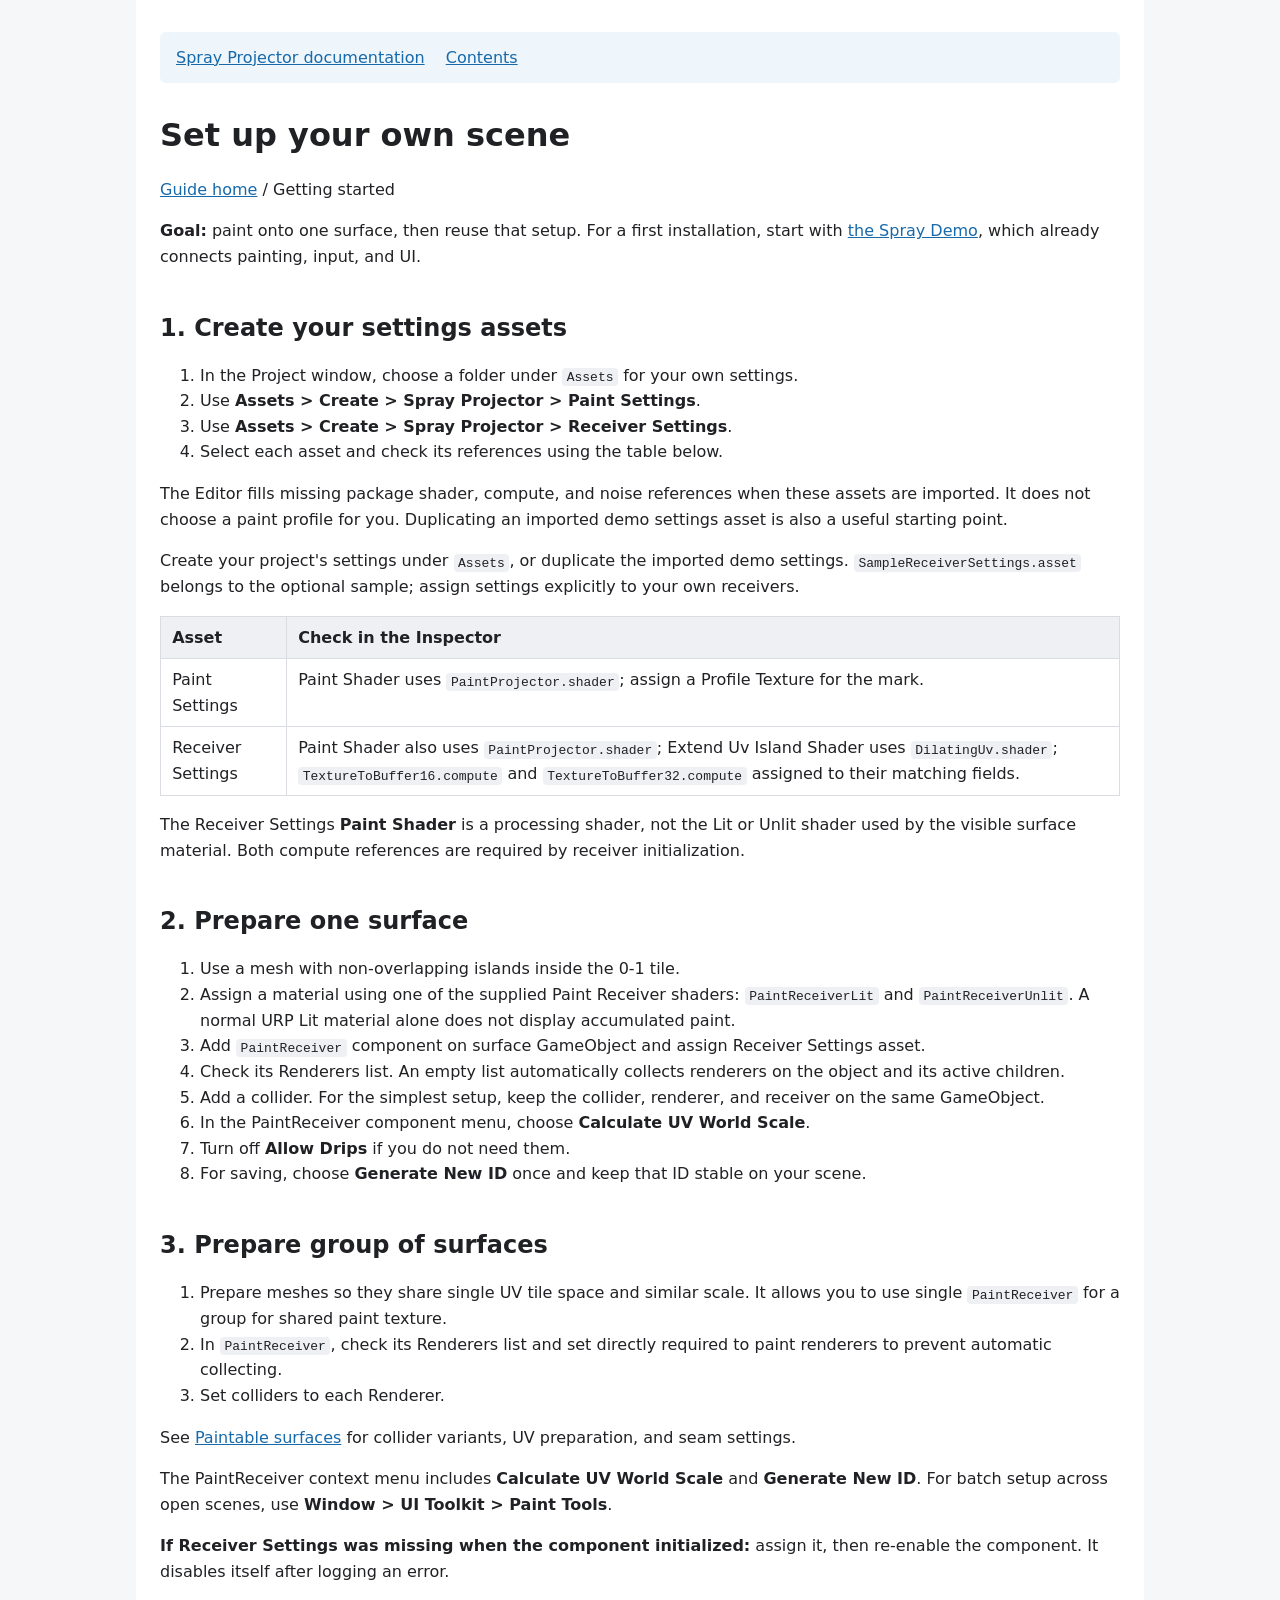
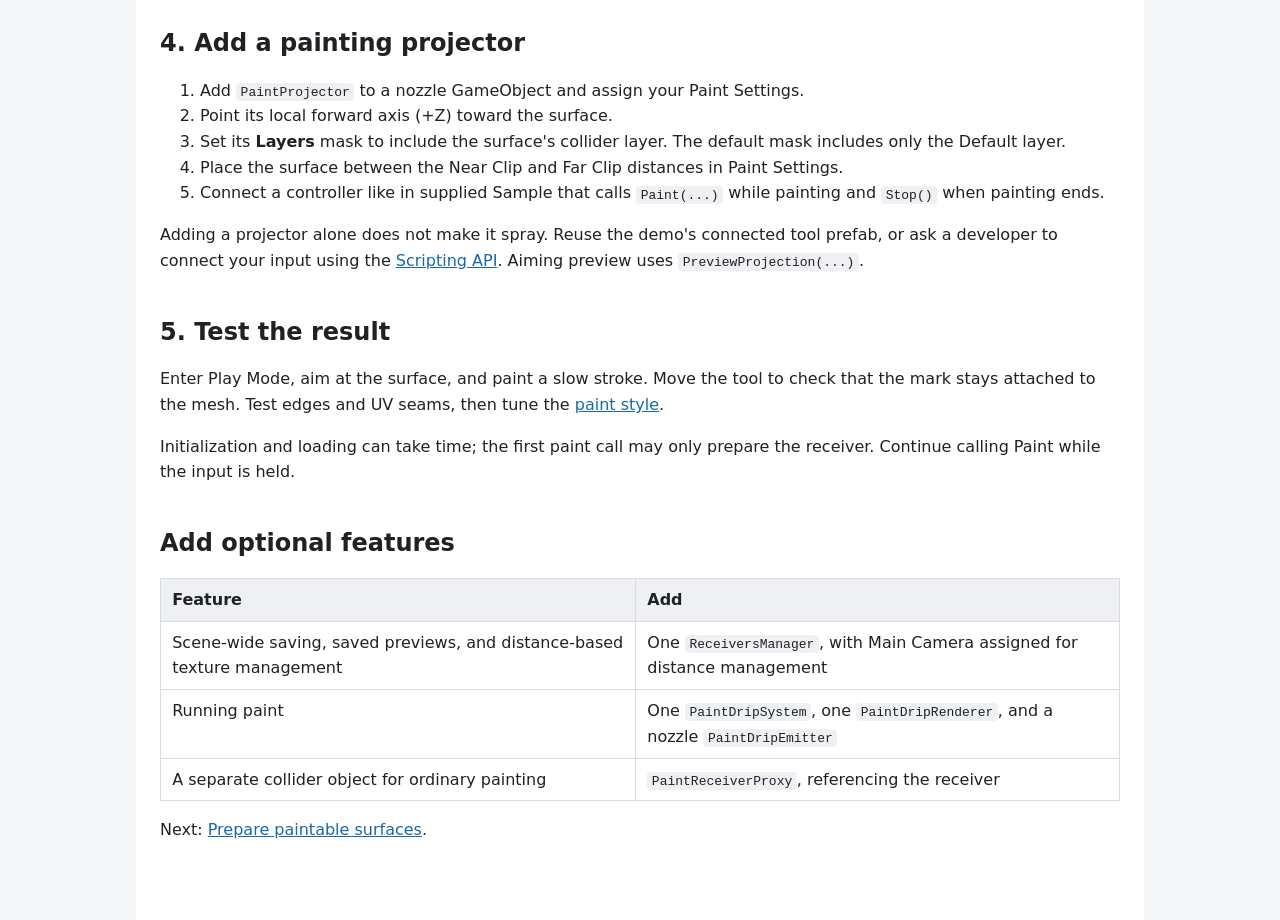
==== getting-started.html @ c1e85d7c "first commit" ====
<!doctype html>
<html lang="en">
<head><meta charset="utf-8"><meta name="viewport" content="width=device-width, initial-scale=1"><title>Set up your own scene - Spray Projector</title><link rel="stylesheet" href="documentation.css"></head><body><main><nav><a href="index.html">Spray Projector documentation</a> <a href="TableOfContents.html">Contents</a></nav><h1>Set up your own scene</h1>
<p><a href="index.html">Guide home</a> / Getting started</p>
<p><strong>Goal:</strong> paint onto one surface, then reuse that setup. For a first installation, start with <a href="sample-exploration.html">the Spray Demo</a>, which already connects painting, input, and UI.</p>
<h2>1. Create your settings assets</h2>
<ol><li>In the Project window, choose a folder under <code>Assets</code> for your own settings.</li><li>Use <strong>Assets &gt; Create &gt; Spray Projector &gt; Paint Settings</strong>.</li><li>Use <strong>Assets &gt; Create &gt; Spray Projector &gt; Receiver Settings</strong>.</li><li>Select each asset and check its references using the table below.</li></ol>
<p>The Editor fills missing package shader, compute, and noise references when these assets are imported. It does not choose a paint profile for you. Duplicating an imported demo settings asset is also a useful starting point.</p>
<p>Create your project's settings under <code>Assets</code>, or duplicate the imported demo settings. <code>SampleReceiverSettings.asset</code> belongs to the optional sample; assign settings explicitly to your own receivers.</p>
<table><thead><tr><th>Asset</th><th>Check in the Inspector</th></tr></thead><tbody>
<tr><td>Paint Settings</td><td>Paint Shader uses <code>PaintProjector.shader</code>; assign a Profile Texture for the mark.</td></tr>
<tr><td>Receiver Settings</td><td>Paint Shader also uses <code>PaintProjector.shader</code>; Extend Uv Island Shader uses <code>DilatingUv.shader</code>; <code>TextureToBuffer16.compute</code> and <code>TextureToBuffer32.compute</code> assigned to their matching fields.</td></tr>
</tbody></table>
<p>The Receiver Settings <strong>Paint Shader</strong> is a processing shader, not the Lit or Unlit shader used by the visible surface material. Both compute references are required by receiver initialization.</p>
<h2>2. Prepare one surface</h2>
<ol><li>Use a mesh with non-overlapping islands inside the 0-1 tile.</li><li>Assign a material using one of the supplied Paint Receiver shaders: <code>PaintReceiverLit</code> and <code>PaintReceiverUnlit</code>. A normal URP Lit material alone does not display accumulated paint.</li><li>Add <code>PaintReceiver</code> component on surface GameObject and assign Receiver Settings asset.</li><li>Check its Renderers list. An empty list automatically collects renderers on the object and its active children.</li><li>Add a collider. For the simplest setup, keep the collider, renderer, and receiver on the same GameObject.</li><li>In the PaintReceiver component menu, choose <strong>Calculate UV World Scale</strong>.</li><li>Turn off <strong>Allow Drips</strong> if you do not need them.</li><li>For saving, choose <strong>Generate New ID</strong> once and keep that ID stable on your scene.</li></ol>
<h2>3. Prepare group of surfaces</h2>
<ol><li>Prepare meshes so they share single UV tile space and similar scale. It allows you to use single <code>PaintReceiver</code> for a group for shared paint texture.</li><li>In <code>PaintReceiver</code>, check its Renderers list and set directly required to paint renderers to prevent automatic collecting.</li><li>Set colliders to each Renderer.</li></ol>
<p>See <a href="paintable-surfaces.html">Paintable surfaces</a> for collider variants, UV preparation, and seam settings.</p>
<p>The PaintReceiver context menu includes <strong>Calculate UV World Scale</strong> and <strong>Generate New ID</strong>. For batch setup across open scenes, use <strong>Window &gt; UI Toolkit &gt; Paint Tools</strong>.</p>
<p><strong>If Receiver Settings was missing when the component initialized:</strong> assign it, then re-enable the component. It disables itself after logging an error.</p>
<h2>4. Add a painting projector</h2>
<ol><li>Add <code>PaintProjector</code> to a nozzle GameObject and assign your Paint Settings.</li><li>Point its local forward axis (+Z) toward the surface.</li><li>Set its <strong>Layers</strong> mask to include the surface's collider layer. The default mask includes only the Default layer.</li><li>Place the surface between the Near Clip and Far Clip distances in Paint Settings.</li><li>Connect a controller like in supplied Sample that calls <code>Paint(...)</code> while painting and <code>Stop()</code> when painting ends.</li></ol>
<p>Adding a projector alone does not make it spray. Reuse the demo's connected tool prefab, or ask a developer to connect your input using the <a href="scripting-api.html">Scripting API</a>. Aiming preview uses <code>PreviewProjection(...)</code>.</p>
<h2>5. Test the result</h2>
<p>Enter Play Mode, aim at the surface, and paint a slow stroke. Move the tool to check that the mark stays attached to the mesh. Test edges and UV seams, then tune the <a href="projectors-and-paint-settings.html">paint style</a>.</p>
<p>Initialization and loading can take time; the first paint call may only prepare the receiver. Continue calling Paint while the input is held.</p>
<h2>Add optional features</h2>
<table><thead><tr><th>Feature</th><th>Add</th></tr></thead><tbody>
<tr><td>Scene-wide saving, saved previews, and distance-based texture management</td><td>One <code>ReceiversManager</code>, with Main Camera assigned for distance management</td></tr>
<tr><td>Running paint</td><td>One <code>PaintDripSystem</code>, one <code>PaintDripRenderer</code>, and a nozzle <code>PaintDripEmitter</code></td></tr>
<tr><td>A separate collider object for ordinary painting</td><td><code>PaintReceiverProxy</code>, referencing the receiver</td></tr>
</tbody></table>
<p>Next: <a href="paintable-surfaces.html">Prepare paintable surfaces</a>.</p></main></body></html>
---- documentation.css ----
:root { color-scheme: light; font-family: system-ui, -apple-system, "Segoe UI", sans-serif; }
body { margin: 0; color: #202124; background: #f6f7f9; line-height: 1.6; }
main { max-width: 960px; margin: 0 auto; padding: 2rem 1.5rem 4rem; background: #fff; min-height: 100vh; }
h1, h2, h3, h4, h5, h6 { line-height: 1.25; margin-top: 1.8em; } h1 { margin-top: 0; }
a { color: #1769aa; } code { padding: .12em .35em; background: #eef0f3; border-radius: 4px; }
pre { padding: 1rem; overflow-x: auto; background: #1f2430; color: #f8f8f2; border-radius: 6px; } pre code { padding: 0; background: transparent; }
table { width: 100%; border-collapse: collapse; margin: 1rem 0; } th, td { padding: .5rem .7rem; border: 1px solid #d9dce1; text-align: left; vertical-align: top; } th { background: #eef0f3; }
nav { padding: .8rem 1rem; margin-bottom: 2rem; background: #eef5fb; border-radius: 6px; } nav a { margin-right: 1rem; }
.documentation-metadata { margin: 1rem 0 2rem; padding: .65rem .8rem; color: #4b5563; background: #f3f4f6; border-left: 4px solid #1769aa; }
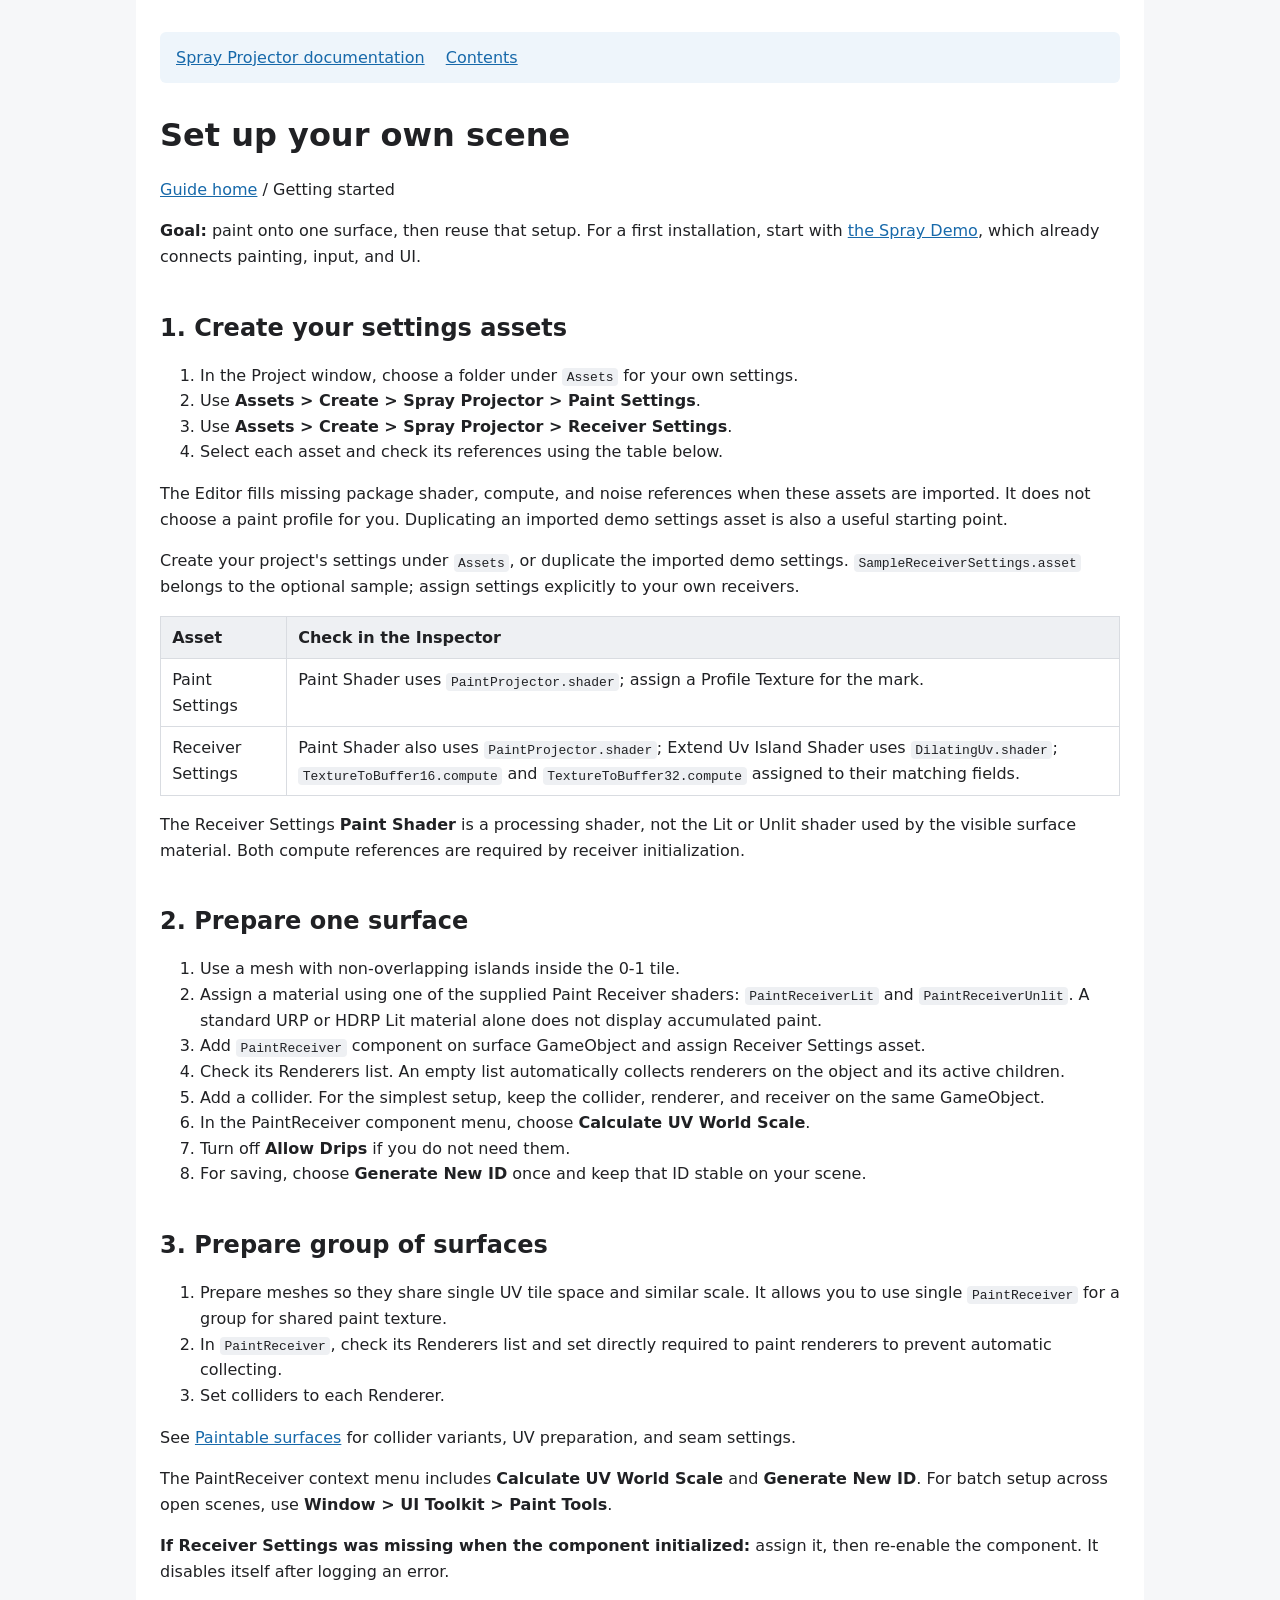
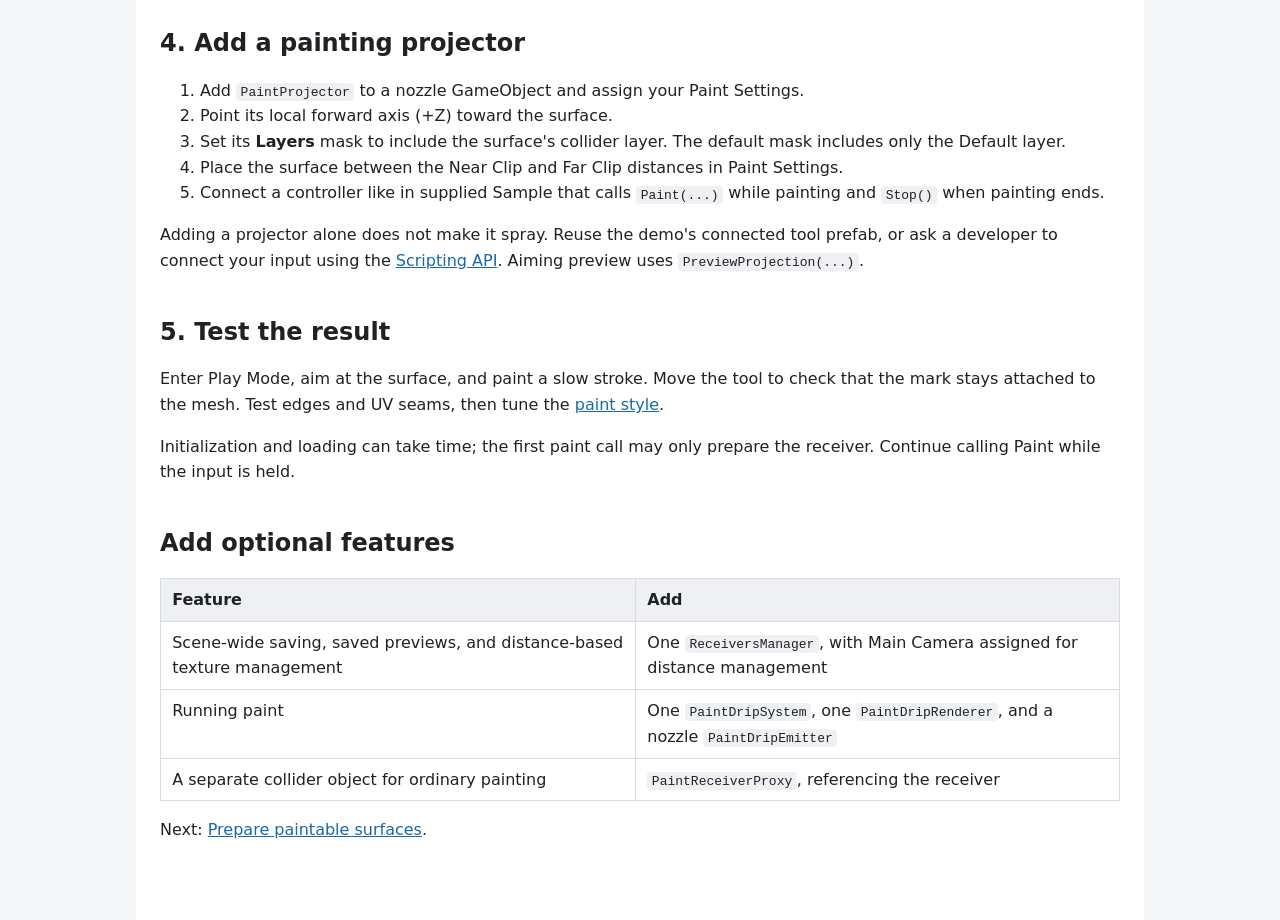
==== commit 3809cb03: "docs: update for HDRP support" ====
--- a/getting-started.html
+++ b/getting-started.html
@@ -13,7 +13,7 @@
 </tbody></table>
 <p>The Receiver Settings <strong>Paint Shader</strong> is a processing shader, not the Lit or Unlit shader used by the visible surface material. Both compute references are required by receiver initialization.</p>
 <h2>2. Prepare one surface</h2>
-<ol><li>Use a mesh with non-overlapping islands inside the 0-1 tile.</li><li>Assign a material using one of the supplied Paint Receiver shaders: <code>PaintReceiverLit</code> and <code>PaintReceiverUnlit</code>. A normal URP Lit material alone does not display accumulated paint.</li><li>Add <code>PaintReceiver</code> component on surface GameObject and assign Receiver Settings asset.</li><li>Check its Renderers list. An empty list automatically collects renderers on the object and its active children.</li><li>Add a collider. For the simplest setup, keep the collider, renderer, and receiver on the same GameObject.</li><li>In the PaintReceiver component menu, choose <strong>Calculate UV World Scale</strong>.</li><li>Turn off <strong>Allow Drips</strong> if you do not need them.</li><li>For saving, choose <strong>Generate New ID</strong> once and keep that ID stable on your scene.</li></ol>
+<ol><li>Use a mesh with non-overlapping islands inside the 0-1 tile.</li><li>Assign a material using one of the supplied Paint Receiver shaders: <code>PaintReceiverLit</code> and <code>PaintReceiverUnlit</code>. A standard URP or HDRP Lit material alone does not display accumulated paint.</li><li>Add <code>PaintReceiver</code> component on surface GameObject and assign Receiver Settings asset.</li><li>Check its Renderers list. An empty list automatically collects renderers on the object and its active children.</li><li>Add a collider. For the simplest setup, keep the collider, renderer, and receiver on the same GameObject.</li><li>In the PaintReceiver component menu, choose <strong>Calculate UV World Scale</strong>.</li><li>Turn off <strong>Allow Drips</strong> if you do not need them.</li><li>For saving, choose <strong>Generate New ID</strong> once and keep that ID stable on your scene.</li></ol>
 <h2>3. Prepare group of surfaces</h2>
 <ol><li>Prepare meshes so they share single UV tile space and similar scale. It allows you to use single <code>PaintReceiver</code> for a group for shared paint texture.</li><li>In <code>PaintReceiver</code>, check its Renderers list and set directly required to paint renderers to prevent automatic collecting.</li><li>Set colliders to each Renderer.</li></ol>
 <p>See <a href="paintable-surfaces.html">Paintable surfaces</a> for collider variants, UV preparation, and seam settings.</p>
